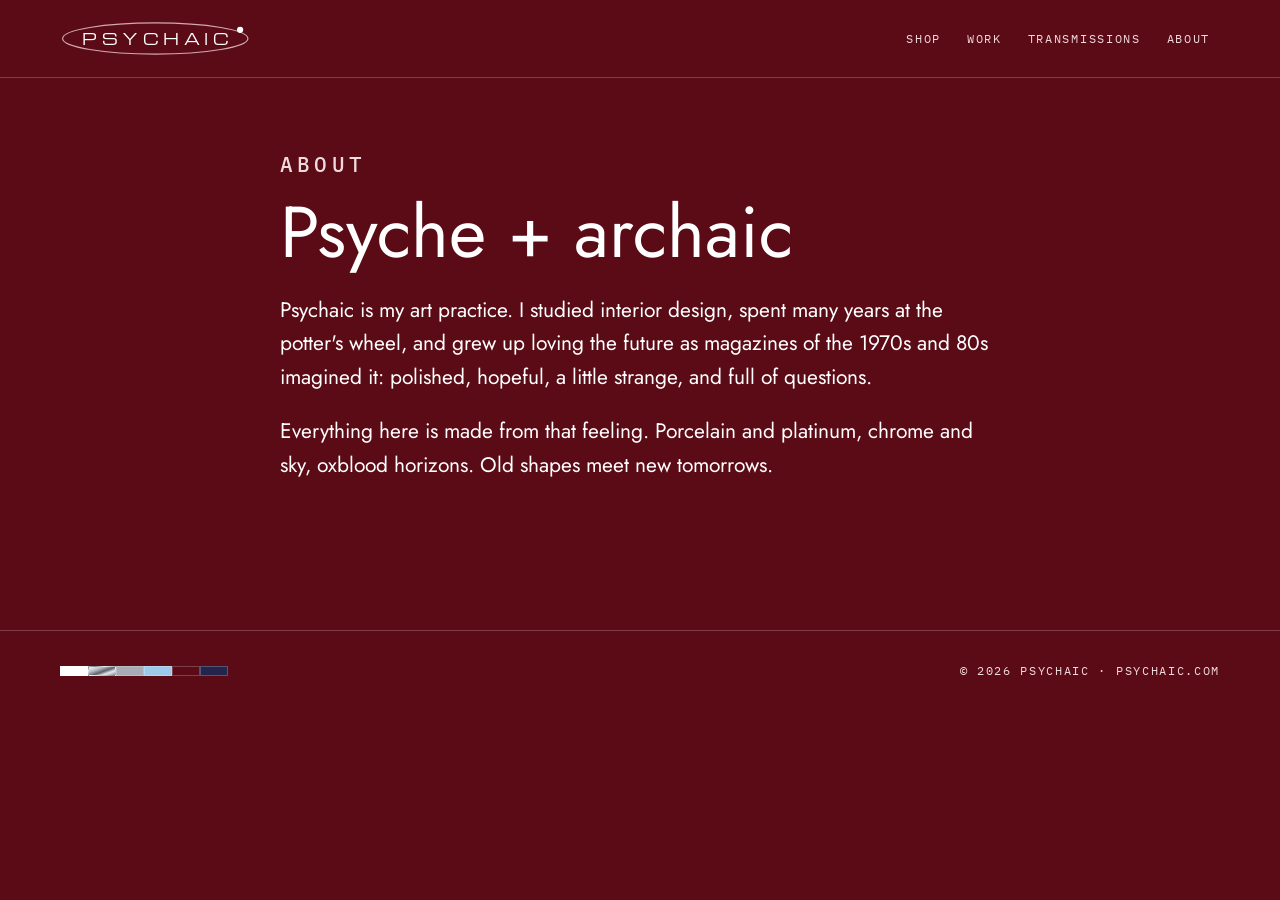
==== about.html @ b9b49a0d "Hold the scene after the intro; four doorways arrive and link to their own pages Capsule (Shop), ste" ====
<!doctype html>
<html lang="en">
<head>
  <meta charset="utf-8">
  <meta name="viewport" content="width=device-width, initial-scale=1">
  <title>About · Psychaic</title>
  <meta name="description" content="About Psychaic: art, ceramics and patterns about the future as it used to be imagined.">
  <meta property="og:title" content="Psychaic">
  <meta property="og:description" content="The future, as it used to be imagined. Art, ceramics and patterns.">
  <meta property="og:url" content="https://psychaic.com/about.html">
  <meta property="og:image" content="https://psychaic.com/images/satellite-01.jpg">
  <link rel="canonical" href="https://psychaic.com/about.html">
  <meta name="theme-color" content="#FFFFFF" media="(prefers-color-scheme: light)">
  <meta name="theme-color" content="#23264A" media="(prefers-color-scheme: dark)">
  <link rel="icon" href="favicon.svg" type="image/svg+xml">
  <link rel="preconnect" href="https://fonts.googleapis.com">
  <link rel="preconnect" href="https://fonts.gstatic.com" crossorigin>
  <link href="https://fonts.googleapis.com/css2?family=Michroma&family=Jost:wght@400;500&family=IBM+Plex+Mono:wght@400;500&display=swap" rel="stylesheet">
  <link rel="stylesheet" href="style.css">
</head>
<body class="page page-about">
  <header class="top solid">
    <div class="wrap">
      <a class="logo" href="./" aria-label="Psychaic home">
        <svg class="orbit" viewBox="0 0 220 44" aria-hidden="true"><ellipse cx="110" cy="22" rx="107" ry="18"/><circle cx="208" cy="12" r="3.6"/></svg>
        <span>PSYCHAIC</span>
      </a>
      <nav aria-label="Main">
        <a href="shop.html">Shop</a>
        <a href="work.html">Work</a>
        <a href="transmissions.html">Transmissions</a>
        <a href="about.html" aria-current="page">About</a>
      </nav>
    </div>
  </header>

  <main>
    <section class="section page-first">
      <div class="wrap narrow">
        <p class="label">About</p>
        <h2>Psyche + archaic</h2>
        <p>Psychaic is my art practice. I studied interior design, spent many years at the potter's wheel, and grew up loving the future as magazines of the 1970s and 80s imagined it: polished, hopeful, a little strange, and full of questions.</p>
        <p>Everything here is made from that feeling. Porcelain and platinum, chrome and sky, oxblood horizons. Old shapes meet new tomorrows.</p>
      </div>
    </section>
  </main>

  <footer>
    <div class="wrap foot">
      <div class="palette" aria-hidden="true"><i style="background:#FFFFFF"></i><i class="chrome"></i><i style="background:#A7ADB4"></i><i style="background:#9CCBEA"></i><i style="background:#5A0B16"></i><i style="background:#23264A"></i></div>
      <p>© 2026 Psychaic · psychaic.com</p>
    </div>
  </footer>
  <script src="js/portal.js" defer></script>
</body>
</html>
---- style.css ----
/* Psychaic: white gallery ground, chrome and steel structure, sky for air, oxblood as a signature, midnight at night. */
:root {
  --ground: #FFFFFF;
  --soft: #F3F4F5;
  --ink: #141619;
  --muted: #4A4F55;
  --line: #D3D7DB;
  --steel: #A7ADB4;
  --accent: #5A0B16;
  --accent-ink: #FFFFFF;
  --sky: #9CCBEA;
  --display: 'Michroma', sans-serif;
  --text: 'Jost', system-ui, sans-serif;
  --mono: 'IBM Plex Mono', ui-monospace, monospace;
}

@media (prefers-color-scheme: dark) {
  :root {
    --ground: #23264A;
    --soft: #1C1F3D;
    --ink: #F4F6F8;
    --muted: #C3C9D2;
    --line: #3D4270;
    --steel: #8E96A3;
    --accent: #B8D2E6;
    --accent-ink: #141619;
  }
}

* { box-sizing: border-box; }
html { scroll-behavior: smooth; }
@media (prefers-reduced-motion: reduce) { html { scroll-behavior: auto; } }
body { margin: 0; background: var(--ground); color: var(--ink); font: 400 18px/1.6 var(--text); }
img, svg { display: block; max-width: 100%; height: auto; }
a { color: inherit; }

.wrap { width: min(1160px, 100% - 32px); margin-inline: auto; }
.narrow { width: min(720px, 100% - 32px); }

/* Header: fixed; see-through over the intro sky, solid once the page content starts */
.top { position: fixed; inset: 0 0 auto; z-index: 10; border-bottom: 1px solid transparent; transition: background-color .3s, border-color .3s; }
.top.solid { background: var(--ground); border-bottom-color: var(--line); }
.top:not(.solid) { color: #141619; --steel: #8C939A; }
.top:not(.solid) nav a { color: #2A2E33; }
.top .wrap { display: flex; justify-content: space-between; align-items: center; gap: 16px; padding: 18px 0; flex-wrap: wrap; }
.logo { position: relative; display: inline-flex; align-items: center; padding: 10px 22px; text-decoration: none; transform-origin: center; will-change: transform; }
.logo span { position: relative; font: 15px var(--display); letter-spacing: 0.3em; margin-right: -0.3em; }
.orbit { position: absolute; inset: 0; width: 100%; height: 100%; overflow: visible; }
.orbit ellipse { fill: none; stroke: var(--steel); stroke-width: 1.2; vector-effect: non-scaling-stroke; }
.orbit circle { fill: #5A0B16; }
@media (prefers-color-scheme: dark) { .top.solid .orbit circle { fill: #C4253C; } }
nav { display: flex; gap: 6px; flex-wrap: wrap; }
nav a { font: 12px var(--mono); letter-spacing: 0.14em; text-transform: uppercase; text-decoration: none; padding: 12px 10px; color: var(--muted); }
nav a:hover { color: var(--ink); }

/* Shared */
.label { font: 500 12px var(--mono); letter-spacing: 0.2em; text-transform: uppercase; color: var(--muted); margin: 0 0 14px; }
h1, h2, h3 { font-family: var(--text); font-weight: 500; line-height: 1.12; margin: 0 0 18px; }
h1 { font-size: clamp(40px, 6vw, 68px); font-weight: 400; }
h1 em { font-style: normal; color: var(--accent); }
h2 { font-size: clamp(32px, 4vw, 46px); }
h3 { font-size: 30px; }
.lede, .section-lede { font-size: 20px; color: var(--muted); max-width: 34em; }
.note { font: 13px var(--mono); letter-spacing: 0.12em; text-transform: uppercase; color: var(--accent); }
.button { display: inline-block; margin-top: 12px; padding: 16px 22px; background: var(--accent); color: var(--accent-ink); font: 500 12px var(--mono); letter-spacing: 0.18em; text-transform: uppercase; text-decoration: none; }
.button:hover { filter: brightness(1.15); }
.section { padding: 96px 0; border-top: 1px solid var(--line); }
.soft { background: var(--soft); }

/* Intro: a white room, a chrome planet, then sky, ring and ground arrive as you scroll.
   Without the intro-on class (reduced motion, no script) it is simply the finished scene. */
.intro { position: relative; height: 100svh; }
.intro-on .intro { height: 640svh; }
.stage { position: sticky; top: 0; height: 100svh; overflow: hidden; background: #FFFFFF; --orb: min(40svh, 52vw); }
@media (max-width: 760px) { .stage { --orb: min(36svh, 34vw); } }
.sky { position: absolute; inset: 0; background: linear-gradient(#7FA7C9, #A9C8E0 45%, #D6E7F1 72%); }
.ground { position: absolute; left: 0; right: 0; bottom: 0; height: 30%; background: linear-gradient(#5A0B16, #4A0812); }
.ground svg { position: absolute; inset: 0; width: 100%; height: 100%; }
.ground line { stroke: #2E050C; stroke-width: 1.2; vector-effect: non-scaling-stroke; }
.shadow { position: absolute; left: 50%; top: 4%; width: calc(var(--orb) * 1.1); height: calc(var(--orb) * 0.09); transform: translateX(-50%); border-radius: 50%; background: radial-gradient(#1E0307 30%, transparent 70%); opacity: .7; }
.planet { position: absolute; left: 50%; top: 44%; width: calc(var(--orb) * 2.8); transform: translate(-50%, -50%); overflow: visible; }
.ring { fill: none; stroke: #5A0B16; stroke-width: 5; stroke-linecap: round; }
.seams path { fill: none; stroke: #FFFFFF; stroke-width: 0.8; }
.hint { position: absolute; left: 50%; bottom: 28px; transform: translateX(-50%); margin: 0; font: 11px var(--mono); letter-spacing: .3em; text-transform: uppercase; color: #6E747B; opacity: 0; }
.intro-on .hint { opacity: 1; }
.visually-hidden { position: absolute; width: 1px; height: 1px; overflow: hidden; clip: rect(0 0 0 0); white-space: nowrap; }
.section { scroll-margin-top: 80px; }

/* The four doorways that arrive in the held scene. Each one links to its page. */
.thing { position: absolute; display: flex; flex-direction: column; align-items: center; gap: 10px; text-decoration: none; color: #141619; }
.thing .art { display: block; width: 100%; transform-origin: 50% 100%; }
.thing svg { width: 100%; height: auto; overflow: visible; }
.thing::after { content: ""; position: absolute; left: 10%; right: 10%; bottom: -4px; height: 10px; border-radius: 50%; background: radial-gradient(rgba(20, 2, 6, .65), transparent 70%); z-index: -1; }
.tag { font: 500 11px var(--mono); letter-spacing: .22em; text-transform: uppercase; background: rgba(255, 255, 255, .82); padding: 6px 9px; white-space: nowrap; transition: background-color .2s, color .2s; }
.thing:hover .tag, .thing:focus-visible .tag { background: #5A0B16; color: #FFFFFF; }
.thing:focus-visible { outline: none; }
.thing:hover .art, .thing:focus-visible .art { filter: drop-shadow(0 0 10px rgba(156, 203, 234, .9)); }
.thing-shop { left: 11%; bottom: 6%; width: min(15svh, 17vw); }
.thing-transmissions { left: 29%; bottom: 11%; width: min(17svh, 19vw); }
.thing-work { right: 10%; bottom: 2%; width: min(27svh, 27vw); }
.thing-work .art { overflow: hidden; }
.signal path { animation: signal 2.4s ease-out infinite; }
.signal path:nth-child(2) { animation-delay: .3s; }
.signal path:nth-child(3) { animation-delay: .6s; }
@keyframes signal { 0% { opacity: 0; } 30% { opacity: 1; } 100% { opacity: 0; } }
.thing-about { cursor: pointer; }
.thing-about .halo { fill: none; stroke: #5A0B16; stroke-width: 2; transform-box: fill-box; transform-origin: center; animation: halo 2.2s ease-out infinite; }
@keyframes halo { 0% { transform: scale(.6); opacity: .9; } 100% { transform: scale(2.2); opacity: 0; } }
.svg-tag { font: 500 13px var(--mono); letter-spacing: .22em; fill: #141619; }
.thing-about:hover .svg-tag, .thing-about:focus-visible .svg-tag { fill: #5A0B16; }
.thing-about:focus-visible circle:last-of-type { stroke: #5A0B16; stroke-width: 2; }
@media (prefers-reduced-motion: reduce) { .signal path, .thing-about .halo { animation: none; } }
.stage-foot { position: absolute; left: 50%; bottom: 10px; transform: translateX(-50%); margin: 0; font: 10px var(--mono); letter-spacing: .2em; text-transform: uppercase; color: rgba(255, 255, 255, .55); }
.portal-veil { position: fixed; z-index: 50; width: 40px; height: 40px; margin: -20px 0 0 -20px; border-radius: 50%; pointer-events: none; transform: scale(0); transition: transform .65s cubic-bezier(.7, 0, .3, 1); }

/* Inner pages */
.page main { min-height: 70svh; }
.page-first { border-top: 0; padding-top: 150px; }
.page-about { --ground: #5A0B16; --soft: #5A0B16; --ink: #FFFFFF; --muted: #F1DADD; --line: rgba(255, 255, 255, .22); --steel: #D3A9B0; --accent: #9CCBEA; }
.page-about .top.solid .orbit circle, .page-about .orbit circle { fill: #FFFFFF; }
.page-about h2 { font-size: clamp(40px, 6vw, 72px); font-weight: 400; }
.page-about main p { font-size: 21px; }

/* Product */
.product { display: grid; grid-template-columns: 1fr 1fr; gap: 56px; align-items: center; margin-top: 48px; }
.product img { width: 100%; border: 1px solid var(--line); }
.facts { margin: 24px 0; border-top: 1px solid var(--line); }
.facts div { display: grid; grid-template-columns: 110px 1fr; gap: 12px; padding: 12px 0; border-bottom: 1px solid var(--line); }
.facts dt { font: 12px var(--mono); letter-spacing: 0.14em; text-transform: uppercase; color: var(--muted); padding-top: 4px; }
.facts dd { margin: 0; }
.buy { display: flex; align-items: center; gap: 20px; flex-wrap: wrap; }
.price { font-size: 34px; font-weight: 500; }
.soon { display: inline-flex; align-items: center; gap: 10px; font: 12px var(--mono); letter-spacing: 0.14em; text-transform: uppercase; color: var(--muted); border: 1px solid var(--line); padding: 12px 14px; }
.dot { width: 8px; height: 8px; border-radius: 50%; background: #5A0B16; }
@media (prefers-color-scheme: dark) { .dot { background: #C4253C; } }

/* Work */
.work-grid { display: grid; grid-template-columns: 1fr 0.8fr; gap: 56px; align-items: center; }
.vessel { max-width: 320px; justify-self: center; }

/* Footer */
footer { border-top: 1px solid var(--line); }
.foot { display: flex; justify-content: space-between; align-items: center; gap: 16px; padding: 32px 0 40px; flex-wrap: wrap; }
.foot p { margin: 0; font: 12px var(--mono); letter-spacing: 0.14em; text-transform: uppercase; color: var(--muted); }
.palette { display: flex; }
.palette i { width: 28px; height: 10px; border: 1px solid var(--line); }
.palette .chrome { background: linear-gradient(160deg, #F4F6F8, #B9BFC6 30%, #5D636A 55%, #E6E9EC 75%, #8C939A); }

/* Phones */
@media (max-width: 760px) {
  body { font-size: 17px; }
  .top .wrap { padding: 10px 0; }
  .logo { padding: 8px 16px; }
  .logo span { font-size: 12px; }
  nav a { padding: 10px 6px; font-size: 11px; letter-spacing: .08em; }
  .product, .work-grid { grid-template-columns: 1fr; gap: 32px; }
  .section { padding: 64px 0; }
  .facts div { grid-template-columns: 1fr; gap: 2px; }
}
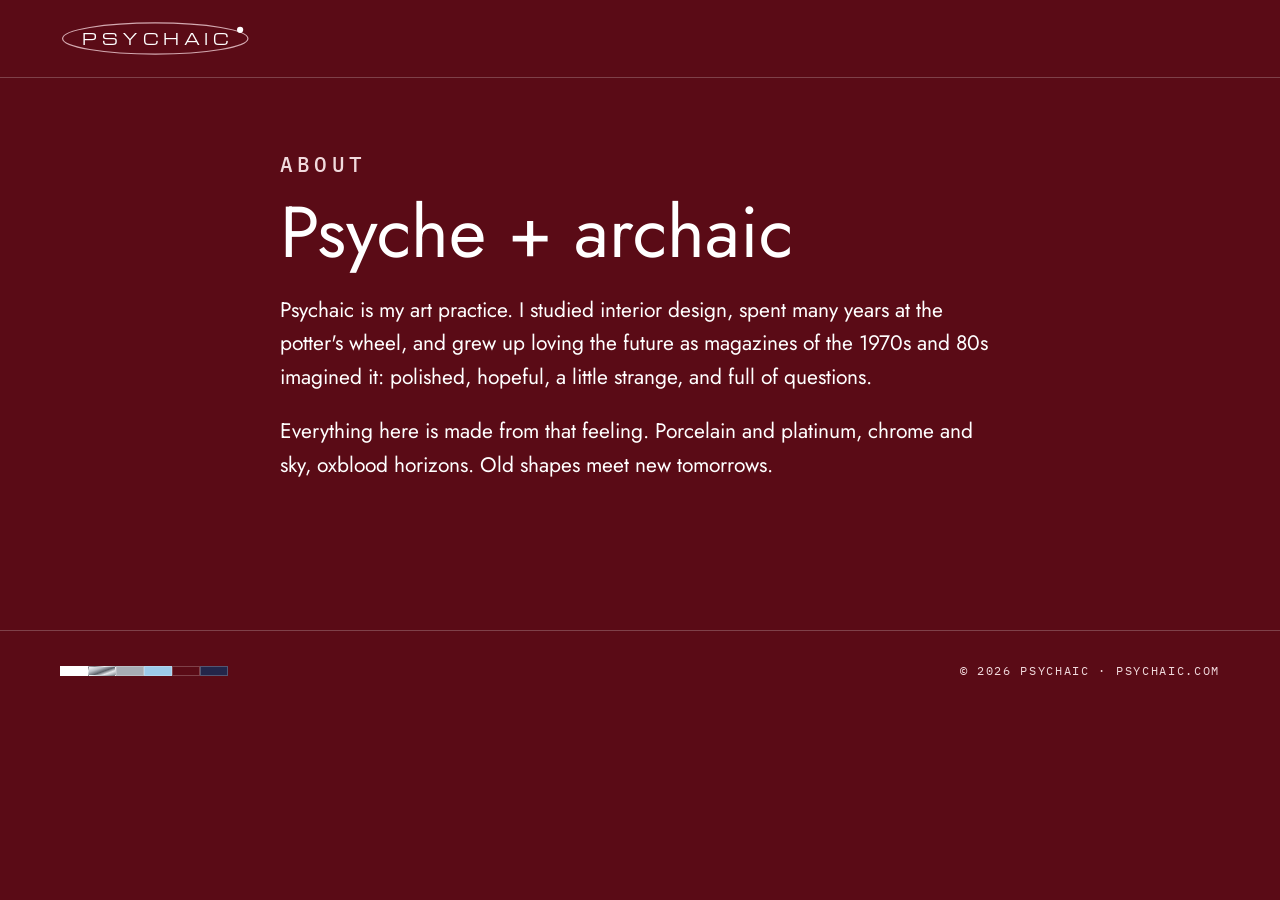
==== commit bd4fadc4: "Doorways become orbs in Omni's colours; menu links removed Bronze (Shop), lapis (Work) and violet (T" ====
--- a/about.html
+++ b/about.html
@@ -25,12 +25,6 @@
         <svg class="orbit" viewBox="0 0 220 44" aria-hidden="true"><ellipse cx="110" cy="22" rx="107" ry="18"/><circle cx="208" cy="12" r="3.6"/></svg>
         <span>PSYCHAIC</span>
       </a>
-      <nav aria-label="Main">
-        <a href="shop.html">Shop</a>
-        <a href="work.html">Work</a>
-        <a href="transmissions.html">Transmissions</a>
-        <a href="about.html" aria-current="page">About</a>
-      </nav>
     </div>
   </header>
 
--- a/style.css
+++ b/style.css
@@ -95,21 +95,24 @@
 .thing:hover .tag, .thing:focus-visible .tag { background: #5A0B16; color: #FFFFFF; }
 .thing:focus-visible { outline: none; }
 .thing:hover .art, .thing:focus-visible .art { filter: drop-shadow(0 0 10px rgba(156, 203, 234, .9)); }
-.thing-shop { left: 11%; bottom: 6%; width: min(15svh, 17vw); }
-.thing-transmissions { left: 29%; bottom: 11%; width: min(17svh, 19vw); }
-.thing-work { right: 10%; bottom: 2%; width: min(27svh, 27vw); }
-.thing-work .art { overflow: hidden; }
-.signal path { animation: signal 2.4s ease-out infinite; }
-.signal path:nth-child(2) { animation-delay: .3s; }
-.signal path:nth-child(3) { animation-delay: .6s; }
-@keyframes signal { 0% { opacity: 0; } 30% { opacity: 1; } 100% { opacity: 0; } }
+.orb-link::after { display: none; }
+.orb-shop { left: 9%; bottom: 7%; width: min(18svh, 21vw); }
+.orb-transmissions { left: 31%; bottom: 17%; width: min(10svh, 13vw); }
+.orb-work { right: 9%; bottom: 5%; width: min(21svh, 24vw); }
+.orb-body { animation: bob 6s ease-in-out infinite; }
+.orb-shadow { transform-box: fill-box; transform-origin: center; animation: breathe 6s ease-in-out infinite; }
+.orb-transmissions .orb-body, .orb-transmissions .orb-shadow { animation-delay: -2s; }
+.orb-work .orb-body, .orb-work .orb-shadow { animation-delay: -4s; }
+@keyframes bob { 50% { transform: translateY(-9px); } }
+@keyframes breathe { 50% { transform: scale(.88); opacity: .75; } }
+@media (prefers-reduced-motion: reduce) { .orb-body, .orb-shadow { animation: none; } }
 .thing-about { cursor: pointer; }
 .thing-about .halo { fill: none; stroke: #5A0B16; stroke-width: 2; transform-box: fill-box; transform-origin: center; animation: halo 2.2s ease-out infinite; }
 @keyframes halo { 0% { transform: scale(.6); opacity: .9; } 100% { transform: scale(2.2); opacity: 0; } }
 .svg-tag { font: 500 13px var(--mono); letter-spacing: .22em; fill: #141619; }
 .thing-about:hover .svg-tag, .thing-about:focus-visible .svg-tag { fill: #5A0B16; }
 .thing-about:focus-visible circle:last-of-type { stroke: #5A0B16; stroke-width: 2; }
-@media (prefers-reduced-motion: reduce) { .signal path, .thing-about .halo { animation: none; } }
+@media (prefers-reduced-motion: reduce) { .thing-about .halo { animation: none; } }
 .stage-foot { position: absolute; left: 50%; bottom: 10px; transform: translateX(-50%); margin: 0; font: 10px var(--mono); letter-spacing: .2em; text-transform: uppercase; color: rgba(255, 255, 255, .55); }
 .portal-veil { position: fixed; z-index: 50; width: 40px; height: 40px; margin: -20px 0 0 -20px; border-radius: 50%; pointer-events: none; transform: scale(0); transition: transform .65s cubic-bezier(.7, 0, .3, 1); }
 
